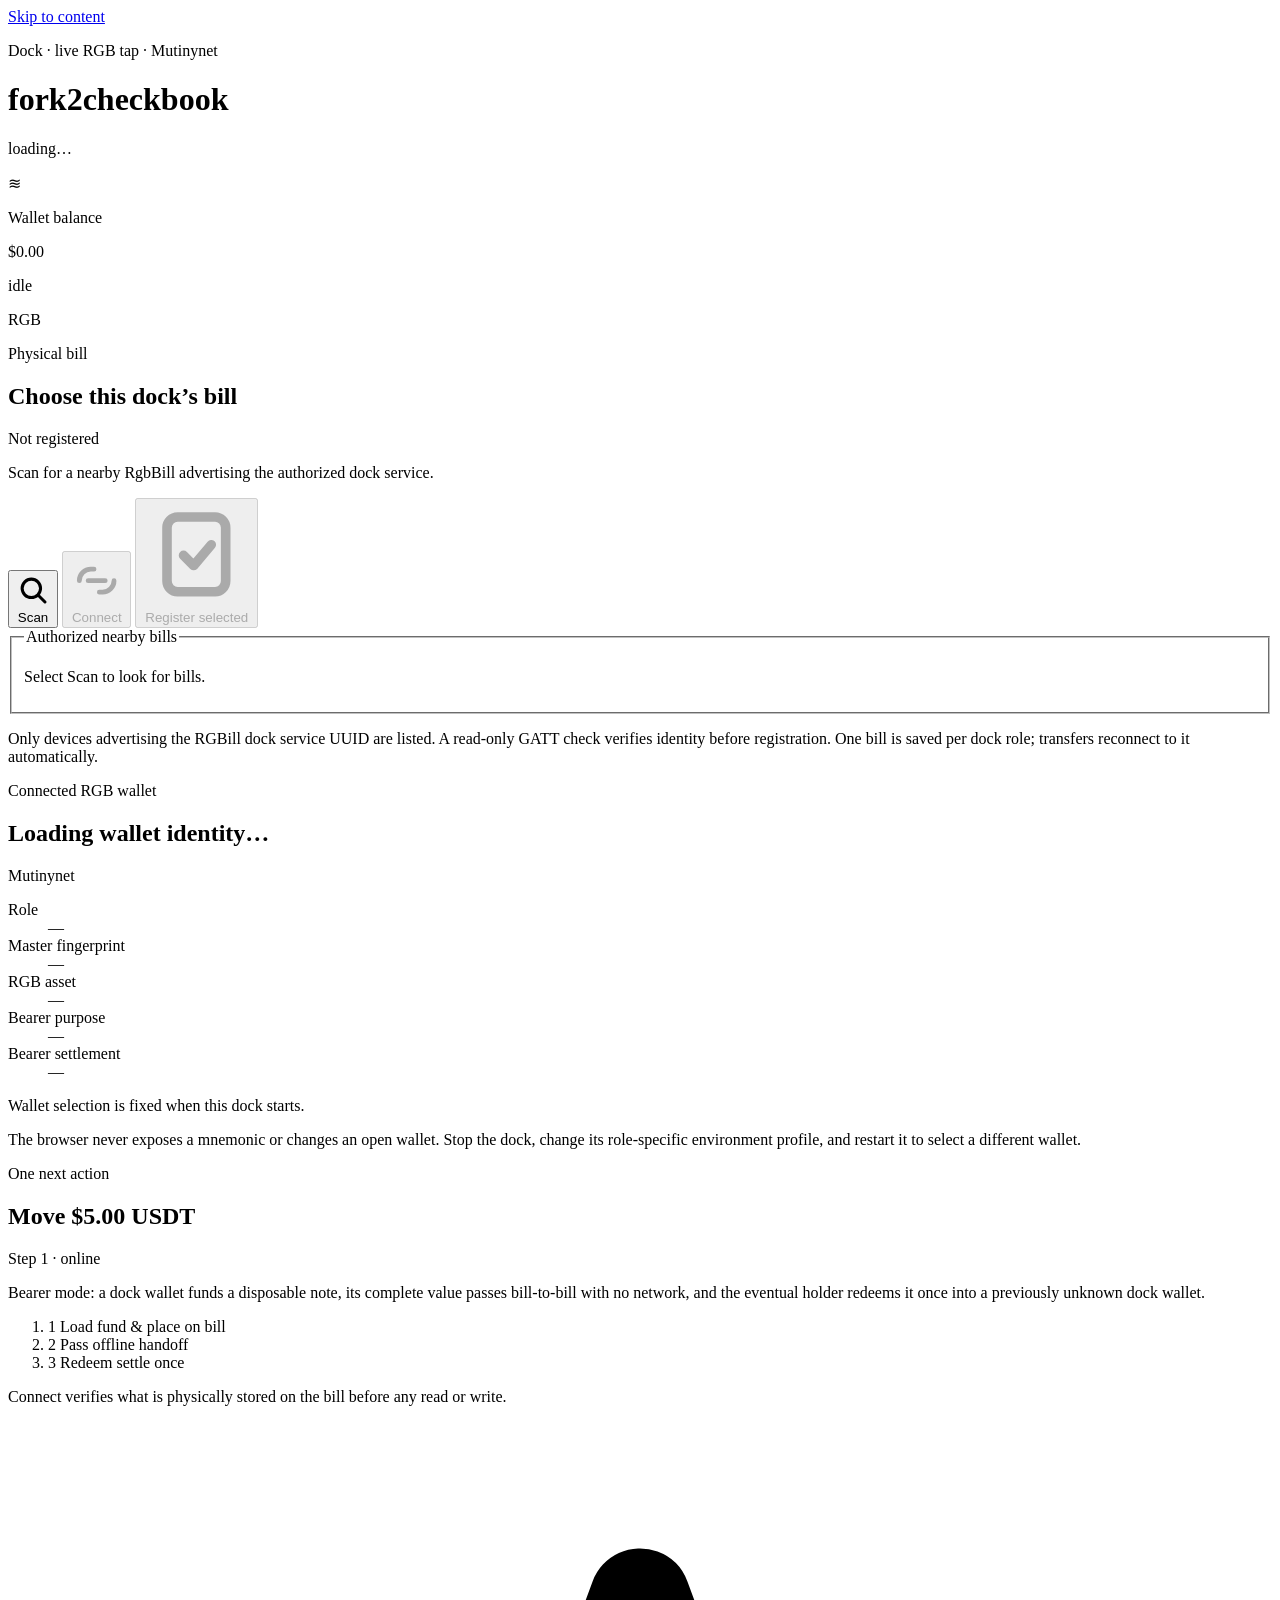
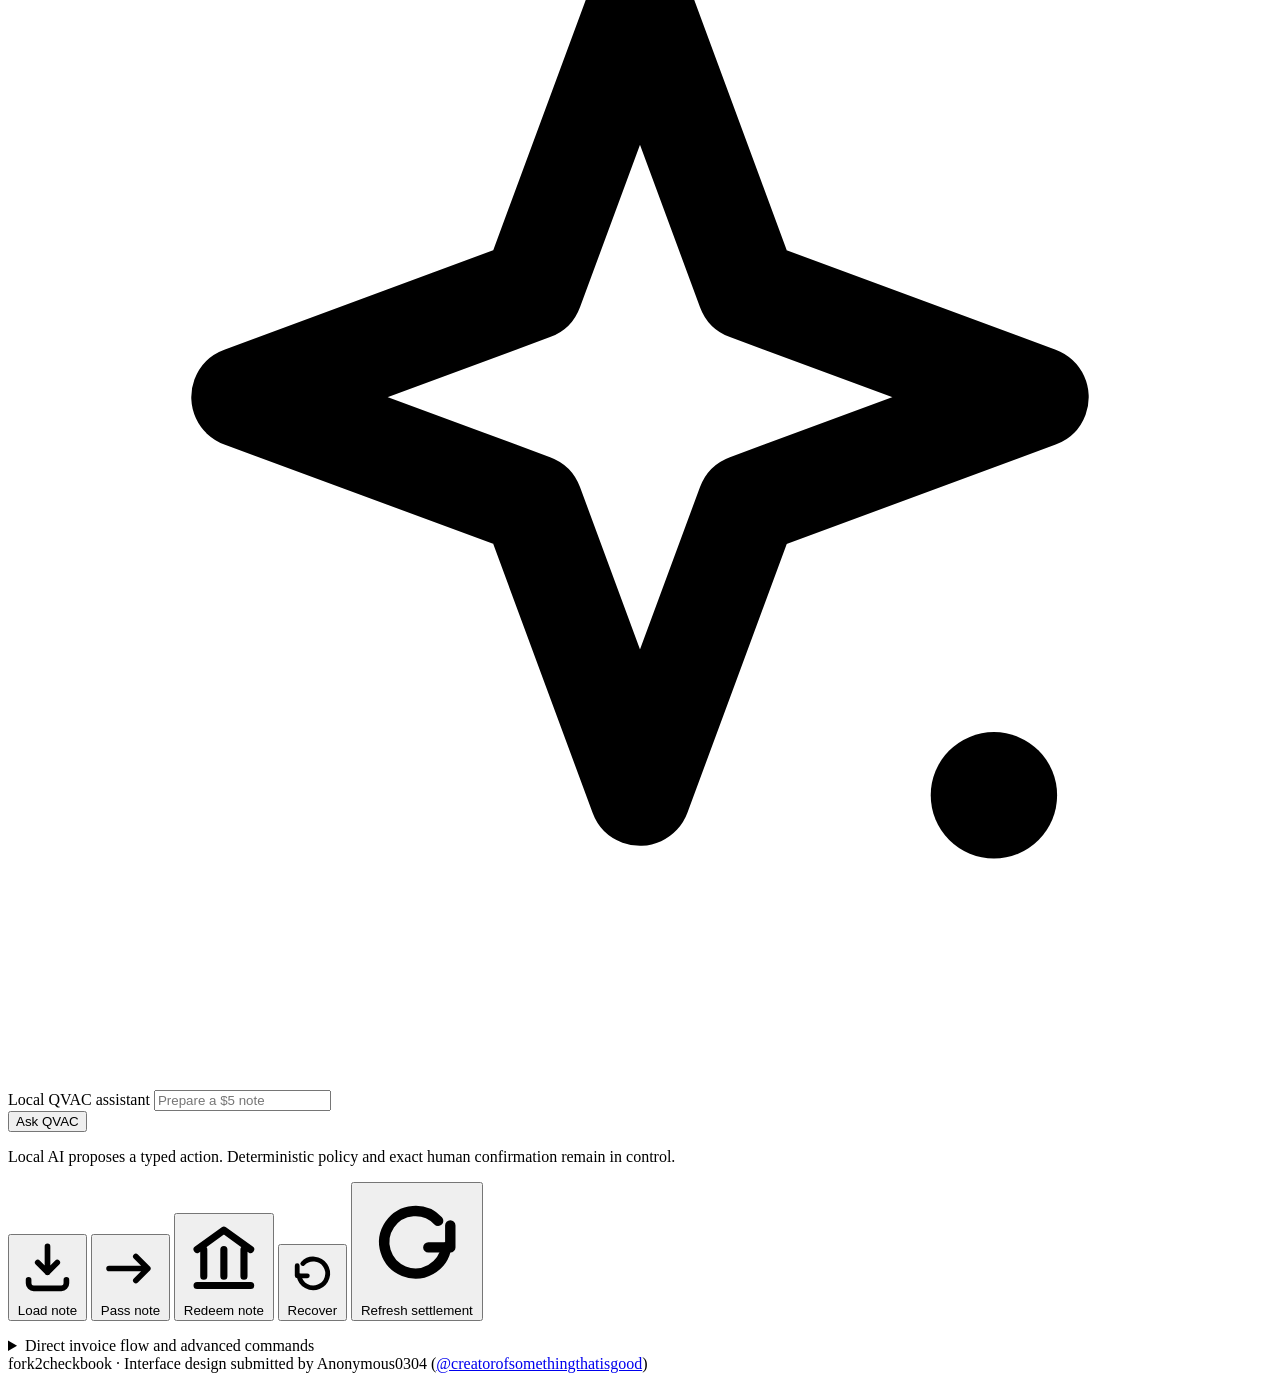
==== web/static/index.html @ 7758490e "Polish dock web UI and add bearer-note stepper - Add --on-note token so primary/action buttons and t" ====
<!DOCTYPE html>
<html lang="en">
<head>
  <meta charset="utf-8" />
  <meta name="viewport" content="width=device-width, initial-scale=1" />
  <meta name="color-scheme" content="light dark" />
  <meta name="theme-color" content="#1f6b3a" />
  <title>fork2checkbook — dock</title>
  <link rel="icon" href="data:image/svg+xml,%3Csvg xmlns='http://www.w3.org/2000/svg' viewBox='0 0 32 32'%3E%3Crect x='2' y='6' width='28' height='20' rx='4' fill='%231f6b3a'/%3E%3Ccircle cx='16' cy='16' r='6.5' fill='none' stroke='%23dff0e3' stroke-width='1.8'/%3E%3Ctext x='16' y='19.6' font-size='9' text-anchor='middle' fill='%23dff0e3' font-family='monospace'%3E%24%3C/text%3E%3C/svg%3E" />
  <link rel="stylesheet" href="/app.css" />
</head>
<body>
  <a class="skip-link" href="#main">Skip to content</a>

  <main id="main">
    <header class="masthead">
      <p class="kicker">Dock · live RGB tap · Mutinynet</p>
      <h1>fork2checkbook</h1>
      <p id="meta" class="meta">loading…</p>
    </header>

    <section class="note" aria-live="polite" aria-labelledby="balance-label">
      <div class="note-grid" aria-hidden="true"></div>
      <span class="note-thread" aria-hidden="true"></span>
      <span class="note-watermark" aria-hidden="true">≋</span>
      <div class="note-body">
        <p id="balance-label" class="label">Wallet balance</p>
        <p id="denomination">$0.00</p>
        <p id="status" class="status">idle</p>
      </div>
      <span class="note-seal" aria-hidden="true">RGB</span>
    </section>

    <div class="duo">
      <section class="card device-panel" aria-labelledby="device-heading">
        <div class="device-heading-row">
          <div>
            <p class="label">Physical bill</p>
            <h2 id="device-heading">Choose this dock’s bill</h2>
          </div>
          <span id="device-badge" class="device-badge">Not registered</span>
        </div>
        <p id="device-summary" class="device-summary">
          Scan for a nearby RgbBill advertising the authorized dock service.
        </p>
        <div class="device-actions">
          <button id="scan-device" type="button" class="primary">
            <svg class="ic" viewBox="0 0 20 20" aria-hidden="true"><circle cx="9" cy="9" r="5.4" fill="none" stroke="currentColor" stroke-width="1.8"/><path d="M13.2 13.2 17 17" stroke="currentColor" stroke-width="1.8" stroke-linecap="round"/></svg>
            Scan
          </button>
          <button id="connect-device" class="secondary" type="button" disabled>
            <svg class="ic" viewBox="0 0 20 20" aria-hidden="true"><path d="M3.5 10a4.3 4.3 0 0 1 4.3-4.3h1.2M16.5 10a4.3 4.3 0 0 1-4.3 4.3h-1.2M6.8 10h6.4" fill="none" stroke="currentColor" stroke-width="1.8" stroke-linecap="round"/></svg>
            Connect
          </button>
          <button id="register-device" type="button" class="secondary" disabled>
            <svg class="ic" viewBox="0 0 20 20" aria-hidden="true"><rect x="4.5" y="3" width="11" height="14" rx="2" fill="none" stroke="currentColor" stroke-width="1.8"/><path d="m7.6 10.2 1.9 1.9 3.3-3.9" fill="none" stroke="currentColor" stroke-width="1.8" stroke-linecap="round" stroke-linejoin="round"/></svg>
            Register selected
          </button>
        </div>
        <fieldset id="device-list" aria-live="polite">
          <legend>Authorized nearby bills</legend>
          <p class="empty-device-list">Select Scan to look for bills.</p>
        </fieldset>
        <p id="device-message" class="device-message" aria-live="polite"></p>
        <p class="device-help">
          Only devices advertising the RGBill dock service UUID are listed. A
          read-only GATT check verifies identity before registration. One bill is
          saved per dock role; transfers reconnect to it automatically.
        </p>
      </section>

      <section class="card wallet-panel" aria-labelledby="wallet-heading">
        <div class="wallet-heading-row">
          <div>
            <p class="label">Connected RGB wallet</p>
            <h2 id="wallet-heading">Loading wallet identity…</h2>
          </div>
          <span id="wallet-network" class="wallet-network">Mutinynet</span>
        </div>
        <dl class="wallet-facts">
          <div>
            <dt>Role</dt>
            <dd id="wallet-role">—</dd>
          </div>
          <div>
            <dt>Master fingerprint</dt>
            <dd id="wallet-fingerprint">—</dd>
          </div>
          <div>
            <dt>RGB asset</dt>
            <dd id="wallet-asset">—</dd>
          </div>
          <div>
            <dt>Bearer purpose</dt>
            <dd id="wallet-purpose">—</dd>
          </div>
          <div>
            <dt>Bearer settlement</dt>
            <dd id="wallet-target">—</dd>
          </div>
        </dl>
        <p id="wallet-configuration" class="wallet-help">
          Wallet selection is fixed when this dock starts.
        </p>
        <p class="wallet-help">
          The browser never exposes a mnemonic or changes an open wallet. Stop
          the dock, change its role-specific environment profile, and restart it
          to select a different wallet.
        </p>
      </section>
    </div>

    <section class="card workflow" aria-labelledby="workflow-heading">
      <div class="workflow-heading-row">
        <div>
          <p class="label">One next action</p>
          <h2 id="workflow-heading">Move $5.00 USDT</h2>
        </div>
        <span id="workflow-step" class="workflow-step" aria-live="polite">Step 1 · online</span>
      </div>
      <p class="workflow-mode">
        Bearer mode: a dock wallet funds a disposable note, its complete value
        passes bill-to-bill with no network, and the eventual holder redeems it
        once into a previously unknown dock wallet.
      </p>

      <ol id="workflow-stepper" class="stepper" data-step="" aria-label="Bearer note stages">
        <li class="step">
          <span class="step-dot" aria-hidden="true">1</span>
          <span class="step-name">Load</span>
          <span class="step-hint">fund & place on bill</span>
        </li>
        <li class="step">
          <span class="step-dot" aria-hidden="true">2</span>
          <span class="step-name">Pass</span>
          <span class="step-hint">offline handoff</span>
        </li>
        <li class="step">
          <span class="step-dot" aria-hidden="true">3</span>
          <span class="step-name">Redeem</span>
          <span class="step-hint">settle once</span>
        </li>
      </ol>

      <p id="workflow-help" class="workflow-help">
        Connect verifies what is physically stored on the bill before any read or write.
      </p>

      <form id="qvac-form" class="qvac-form">
        <div>
          <label for="qvac-text">
            <svg class="ic" viewBox="0 0 20 20" aria-hidden="true"><path d="M10 2.8l1.7 4.6 4.6 1.7-4.6 1.7L10 15.4l-1.7-4.6-4.6-1.7 4.6-1.7z" fill="none" stroke="currentColor" stroke-width="1.6" stroke-linejoin="round"/><circle cx="15.6" cy="15.4" r="1" fill="currentColor"/></svg>
            Local QVAC assistant
          </label>
          <input
            id="qvac-text"
            name="qvac-text"
            autocomplete="off"
            placeholder="Prepare a $5 note"
          />
        </div>
        <button id="qvac-send" type="submit" class="primary">Ask QVAC</button>
      </form>
      <p id="qvac-status" class="qvac-status" aria-live="polite">
        Local AI proposes a typed action. Deterministic policy and exact human
        confirmation remain in control.
      </p>

      <div class="workflow-actions">
        <button id="load-note" type="button" class="action">
          <svg class="ic" viewBox="0 0 20 20" aria-hidden="true"><path d="M10 3v8.2m0 0 3.1-3.1M10 11.2 6.9 8.1" fill="none" stroke="currentColor" stroke-width="1.8" stroke-linecap="round" stroke-linejoin="round"/><path d="M4 13.6v1.1a1.6 1.6 0 0 0 1.6 1.6h8.8a1.6 1.6 0 0 0 1.6-1.6v-1.1" fill="none" stroke="currentColor" stroke-width="1.8" stroke-linecap="round"/></svg>
          Load note
        </button>
        <button id="pass-note" type="button" class="action">
          <svg class="ic" viewBox="0 0 20 20" aria-hidden="true"><path d="M3.2 10h12.3m0 0-3.8-3.8m3.8 3.8-3.8 3.8" fill="none" stroke="currentColor" stroke-width="1.8" stroke-linecap="round" stroke-linejoin="round"/></svg>
          Pass note
        </button>
        <button id="redeem-note" type="button" class="action">
          <svg class="ic" viewBox="0 0 20 20" aria-hidden="true"><path d="M3.6 8 10 3.4 16.4 8M5.2 8v6.4M10 8v6.4M14.8 8v6.4M3.6 16.6h12.8" fill="none" stroke="currentColor" stroke-width="1.7" stroke-linecap="round" stroke-linejoin="round"/></svg>
          Redeem note
        </button>
        <button id="recover-note" type="button" class="secondary">
          <svg class="ic" viewBox="0 0 20 20" aria-hidden="true"><path d="M4.2 7v3.8H8" fill="none" stroke="currentColor" stroke-width="1.8" stroke-linecap="round" stroke-linejoin="round"/><path d="M4.9 10.8a5.4 5.4 0 1 0 1.4-4.6" fill="none" stroke="currentColor" stroke-width="1.8" stroke-linecap="round"/></svg>
          Recover
        </button>
        <button id="refresh-note" type="button" class="secondary">
          <svg class="ic" viewBox="0 0 20 20" aria-hidden="true"><path d="M15.8 7v3.8H12" fill="none" stroke="currentColor" stroke-width="1.8" stroke-linecap="round" stroke-linejoin="round"/><path d="M15.1 10.8a5.4 5.4 0 1 1-1.4-4.6" fill="none" stroke="currentColor" stroke-width="1.8" stroke-linecap="round"/></svg>
          Refresh settlement
        </button>
      </div>
      <p id="workflow-message" aria-live="polite"></p>

      <div id="recovery" class="recovery" hidden>
        <p id="recovery-note" class="recovery-note" aria-live="polite"></p>
        <button id="retry-stage" type="button" class="secondary">
          Retry BLE step
        </button>
      </div>
    </section>

    <section class="card chat">
      <details>
        <summary>Direct invoice flow and advanced commands</summary>
        <p class="device-help">
          Fallback only: this transfers an invoice and consignment directly and
          is separate from the offline bearer-note demonstration.
        </p>
        <div class="workflow-actions">
          <button id="send-usdt" type="button" class="secondary">
            <svg class="ic" viewBox="0 0 20 20" aria-hidden="true"><path d="M5 15 15 5m0 0h-5.6m5.6 0v5.6" fill="none" stroke="currentColor" stroke-width="1.8" stroke-linecap="round" stroke-linejoin="round"/></svg>
            Send USDT
          </button>
          <button id="receive-usdt" type="button" class="secondary">
            <svg class="ic" viewBox="0 0 20 20" aria-hidden="true"><path d="M15 5 5 15m0 0h5.6M5 15V9.4" fill="none" stroke="currentColor" stroke-width="1.8" stroke-linecap="round" stroke-linejoin="round"/></svg>
            Receive USDT
          </button>
        </div>
        <ol id="log"></ol>
        <form id="form">
          <label for="text">Assistant</label>
          <input id="text" name="text" autocomplete="off" placeholder="bill for $5" />
          <button id="send" type="submit" class="secondary">
            <svg class="ic" viewBox="0 0 20 20" aria-hidden="true"><path d="M3 10.2 16.8 4.4l-5.4 12.4-2.3-4.9z" fill="none" stroke="currentColor" stroke-width="1.7" stroke-linejoin="round"/></svg>
            Send
          </button>
        </form>
      </details>
    </section>

    <footer class="credits">
      fork2checkbook · Interface design submitted by Anonymous0304
      (<a href="https://github.com/creatorofsomethingthatisgood">@creatorofsomethingthatisgood</a>)
    </footer>
  </main>

  <dialog id="confirm">
    <form method="dialog" id="confirm-form">
      <p class="label">Confirmation gate</p>
      <h2 id="confirm-title">Confirm Mutinynet broadcast</h2>
      <p id="confirm-note"></p>
      <pre id="confirm-plan"></pre>
      <label for="confirmation-phrase">Type the exact confirmation phrase</label>
      <input
        id="confirmation-phrase"
        name="confirmation-phrase"
        autocomplete="off"
        spellcheck="false"
      />
      <p id="confirm-error" class="confirm-error" role="alert" aria-live="assertive"></p>
      <menu>
        <button value="cancel" type="submit" class="secondary">Cancel</button>
        <button id="approve" value="default" type="submit" class="primary">Broadcast once</button>
      </menu>
    </form>
  </dialog>

  <script src="/app.js"></script>
</body>
</html>
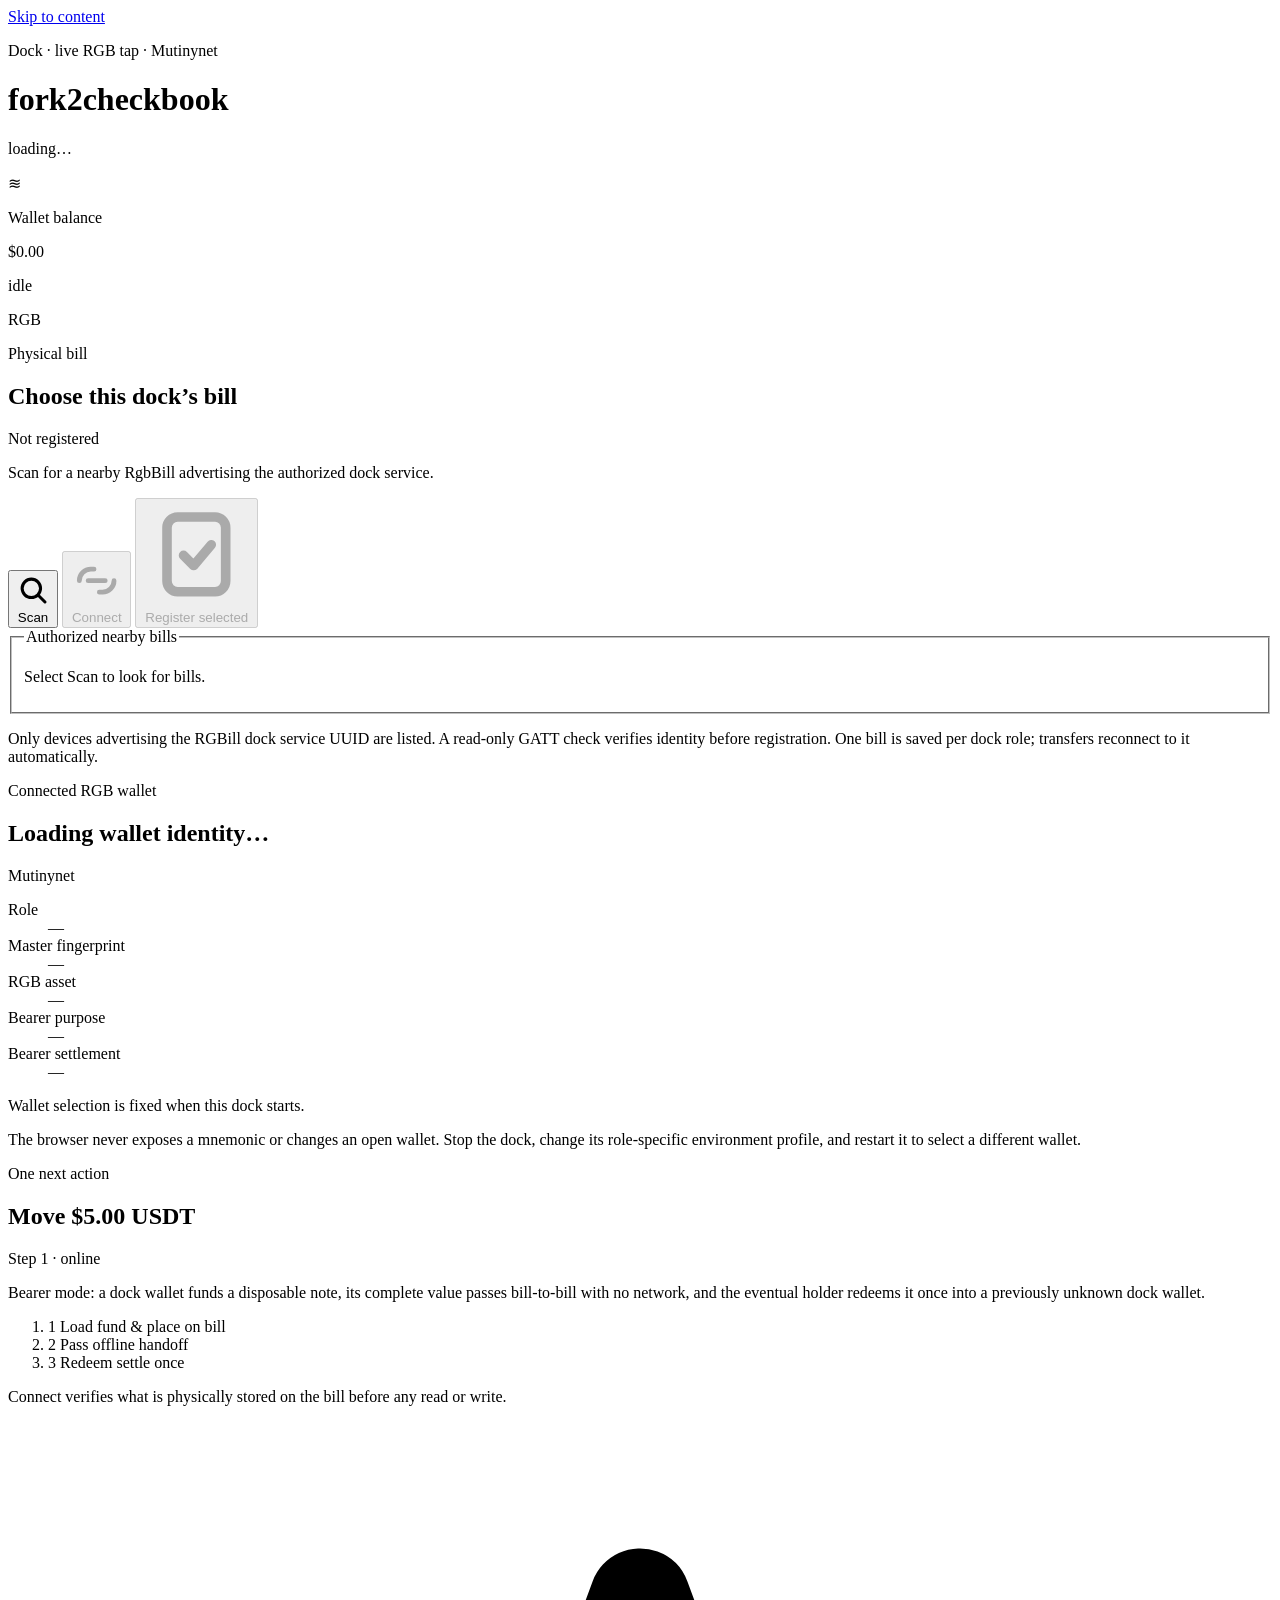
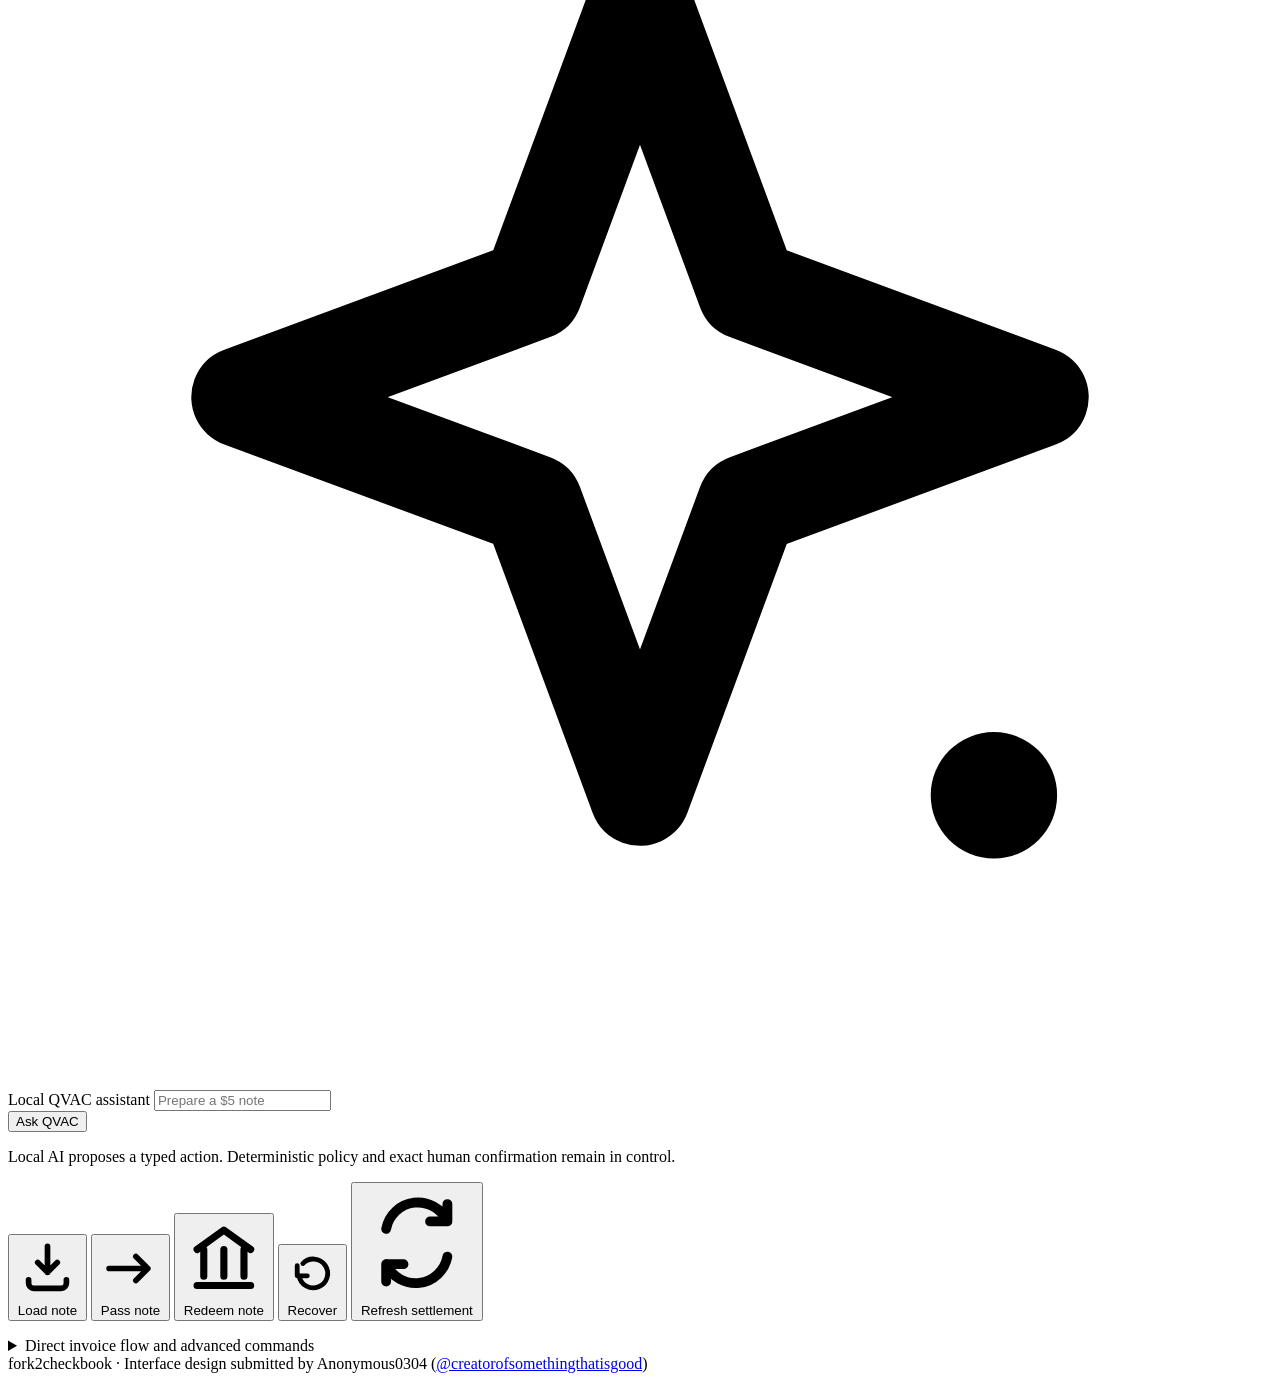
==== commit d86068e0: "fix(web): clarify dock stepper states and lift UI contrast - Show a check mark on completed Load/Pas" ====
--- a/web/static/index.html
+++ b/web/static/index.html
@@ -184,7 +184,7 @@
           Recover
         </button>
         <button id="refresh-note" type="button" class="secondary">
-          <svg class="ic" viewBox="0 0 20 20" aria-hidden="true"><path d="M15.8 7v3.8H12" fill="none" stroke="currentColor" stroke-width="1.8" stroke-linecap="round" stroke-linejoin="round"/><path d="M15.1 10.8a5.4 5.4 0 1 1-1.4-4.6" fill="none" stroke="currentColor" stroke-width="1.8" stroke-linecap="round"/></svg>
+          <svg class="ic" viewBox="0 0 20 20" aria-hidden="true"><path d="M4.7 7.6a5.6 5.6 0 0 1 10.6-1.3M15.3 3.3v3h-3M15.3 12.4a5.6 5.6 0 0 1-10.6 1.3M4.7 16.7v-3h3" fill="none" stroke="currentColor" stroke-width="1.7" stroke-linecap="round" stroke-linejoin="round"/></svg>
           Refresh settlement
         </button>
       </div>
